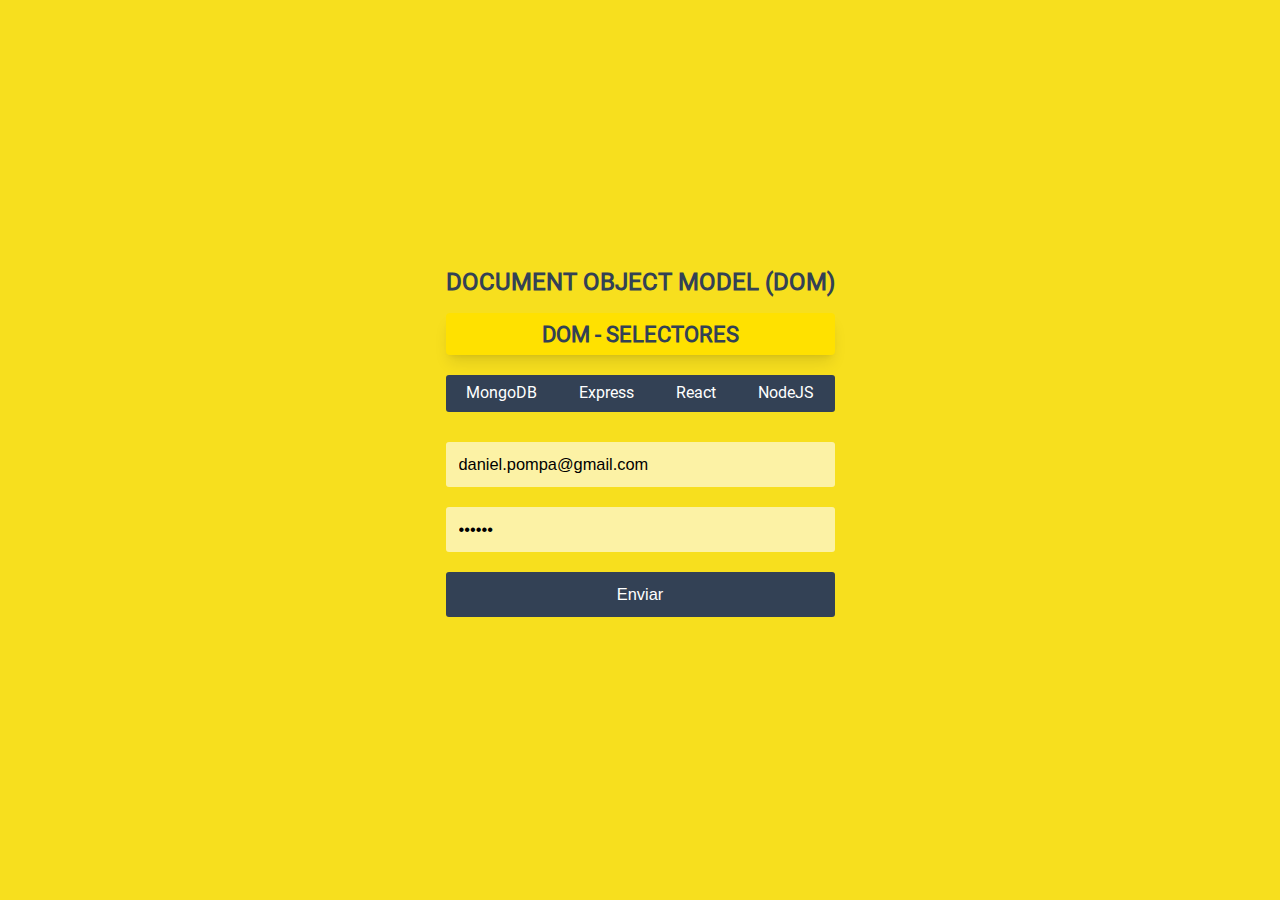
==== dom.html @ d0acec80 "feat: add exercises on selectors" ====
<!DOCTYPE html>
<html lang="en">
  <head>
    <meta charset="UTF-8" />
    <meta name="viewport" content="width=device-width, initial-scale=1.0" />
    <meta name="author" content="Daniel Pompa Pareja" />
    <meta name="description" content="Tutorial de JavaScript" />
    <title>Tutorial de JavaScript</title>
    <link rel="icon" type="image/svg+xml" href="./assets/images/javascript.svg" />
    <link rel="stylesheet" href="./assets/css/style.css" />
  </head>
  <body>
    <main>
      <header>
        <h1 id="heading">Document Object Model (DOM)</h1>
      </header>
      <!-- Container for the DOM manipulation -->
      <section class="dom">
        <h2 class="title">Selectores</h2>
        <!-- Navigation bar -->
        <nav class="nav">
          <a class="link" href="#">Enlace</a>
          <a class="link" href="#">Enlace</a>
          <a class="link" href="#">Enlace</a>
          <a class="link" href="#">Enlace</a>
        </nav>
        <!-- End of navigation bar -->
        <!-- Form for DOM manipulation -->
        <form id="form" novalidate>
          <input
            type="email"
            name="email"
            id="email"
            autocomplete="email"
            placeholder="Correo electrónico"
          />
          <input
            type="password"
            name="password"
            id="password"
            autocomplete="current-password"
            placeholder="Contraseña"
          />
          <input type="submit" value="Enviar" />
        </form>
        <!-- End of form -->
        <div id="generated-content"></div>
      </section>
      <!-- End of container for the DOM manipulation -->
    </main>
    <!-- <script src="./assets/js/dom/01-selectors.js"></script> -->
    <!-- <script src="./assets/js/dom/02-selectors.js"></script> -->
    <script src="./assets/js/dom/03-selectors.js"></script>
  </body>
</html>
---- assets/css/style.css ----
@font-face {
  font-family: 'Roboto';
  src: url('../fonts/Roboto-Regular.ttf') format('truetype');
}

html {
  font-size: 62.5%;
}

*,
*::before,
*::after {
  box-sizing: border-box;
}

body {
  align-items: center;
  background-color: #f7df1e;
  color: #334155;
  display: flex;
  font-family: 'Roboto', system-ui, sans-serif;
  justify-content: center;
  line-height: 1;
  margin: 0;
  min-height: 100vh;
  padding: 0;
}

h1,
h2 {
  text-align: center;
  text-transform: uppercase;
}

h1 {
  font-size: calc(1.8rem + 0.5vw);
}

h2 {
  font-size: calc(1.6rem + 0.5vw);
}

p,
a {
  font-size: calc(1rem + 0.5vw);
  text-align: center;
}

a {
  color: inherit;
  text-decoration: none;
}

.container {
  margin: 0 auto;
  max-width: 360px;
  width: 100%;
}

.container img {
  box-shadow: 0 10px 15px -3px rgba(0, 0, 0, 0.1), 0 4px 6px -4px rgba(0, 0, 0, 0.1);
  height: auto;
  margin-bottom: 1rem;
  width: 100%;
}

.dom nav {
  background-color: #334155;
  border-radius: 0.3rem;
  display: flex;
  justify-content: space-around;
  margin: 2rem 0;
}

.dom nav a {
  color: #fff;
  display: block;
  padding: 1rem 2rem;
}

.dom nav a:hover {
  background-color: #1e293b;
}

.dom form {
  align-items: center;
  display: flex;
  flex-direction: column;
  padding: 1rem 0;
}

.dom form input {
  font-size: calc(1rem + 0.5vw);
  outline: none;
  border-radius: 0.3rem;
  border: 1px solid transparent;
  width: 100%;
  padding: 1.2rem;
  margin-bottom: 2rem;
}

.dom form input[type='text'],
.dom form input[type='email'],
.dom form input[type='password'] {
  background-color: rgba(255, 255, 255, 0.6);
}

.dom form input[type='submit'] {
  background-color: #334155;
  color: #fff;
  cursor: pointer;
}

.dom form input[type='submit']:hover {
  background-color: #1e293b;
  transition: background-color 0.5s;
}

.error {
  background-color: #f8d7da;
  border-color: #f5c6cb;
  color: #721c24;
}

.success {
  background-color: #d4edda;
  border-color: #c3e6cb;
  color: #155724;
}
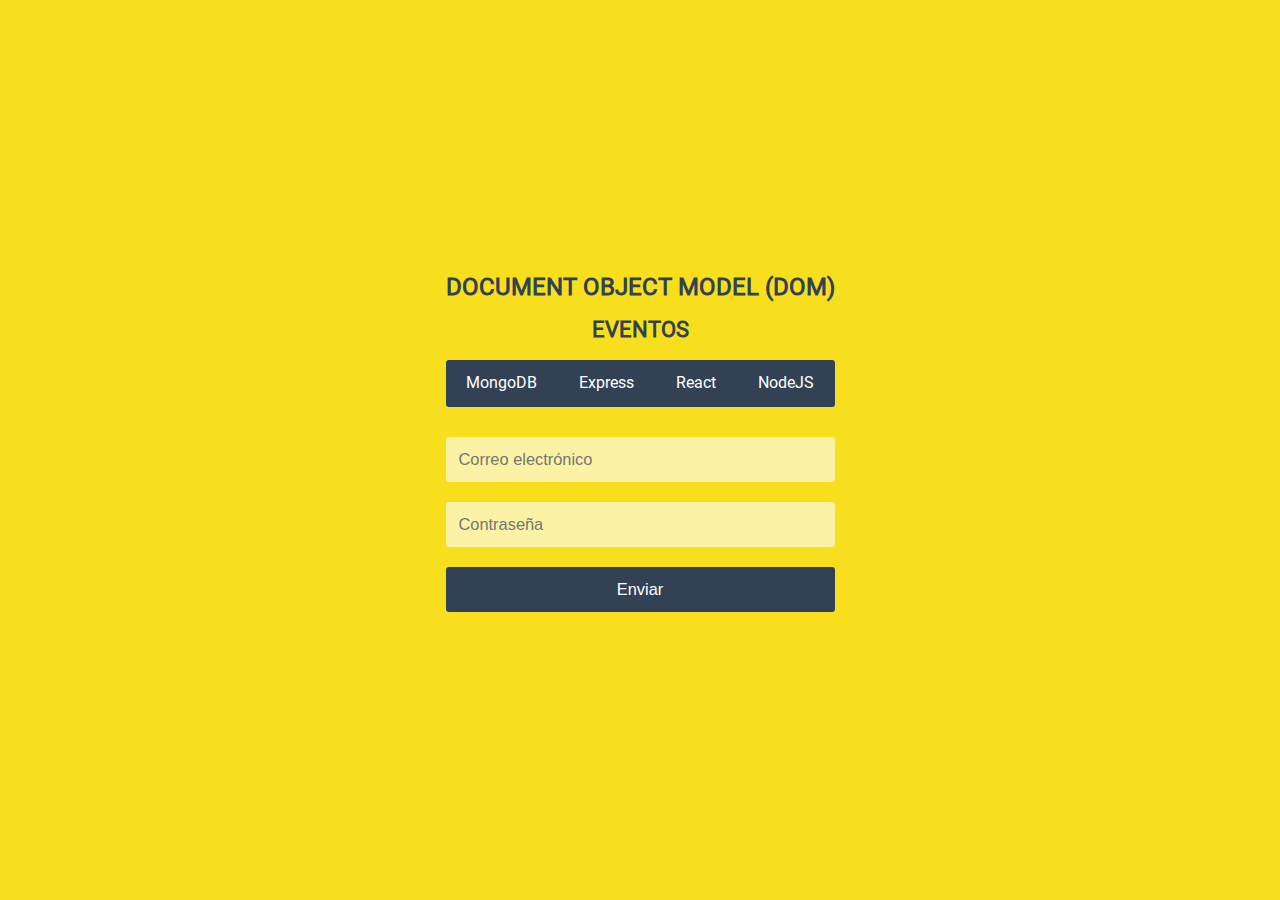
==== commit 459ebe4c: "feat: add exercises on events" ====
--- a/dom.html
+++ b/dom.html
@@ -16,7 +16,7 @@
       </header>
       <!-- Container for the DOM manipulation -->
       <section class="dom">
-        <h2 class="title">Selectores</h2>
+        <h2 class="title">Eventos</h2>
         <!-- Navigation bar -->
         <nav class="nav">
           <a class="link" href="#">Enlace</a>
@@ -50,6 +50,9 @@
     </main>
     <!-- <script src="./assets/js/dom/01-selectors.js"></script> -->
     <!-- <script src="./assets/js/dom/02-selectors.js"></script> -->
-    <script src="./assets/js/dom/03-selectors.js"></script>
+    <!-- <script src="./assets/js/dom/03-selectors.js"></script> -->
+    <!-- <script src="./assets/js/dom/04-events.js"></script> -->
+    <!-- <script src="./assets/js/dom/05-events.js"></script> -->
+    <script src="./assets/js/dom/06-events.js"></script>
   </body>
 </html>
--- a/assets/css/style.css
+++ b/assets/css/style.css
@@ -75,7 +75,7 @@
 .dom nav a {
   color: #fff;
   display: block;
-  padding: 1rem 2rem;
+  padding: 1.5rem 2rem;
 }
 
 .dom nav a:hover {
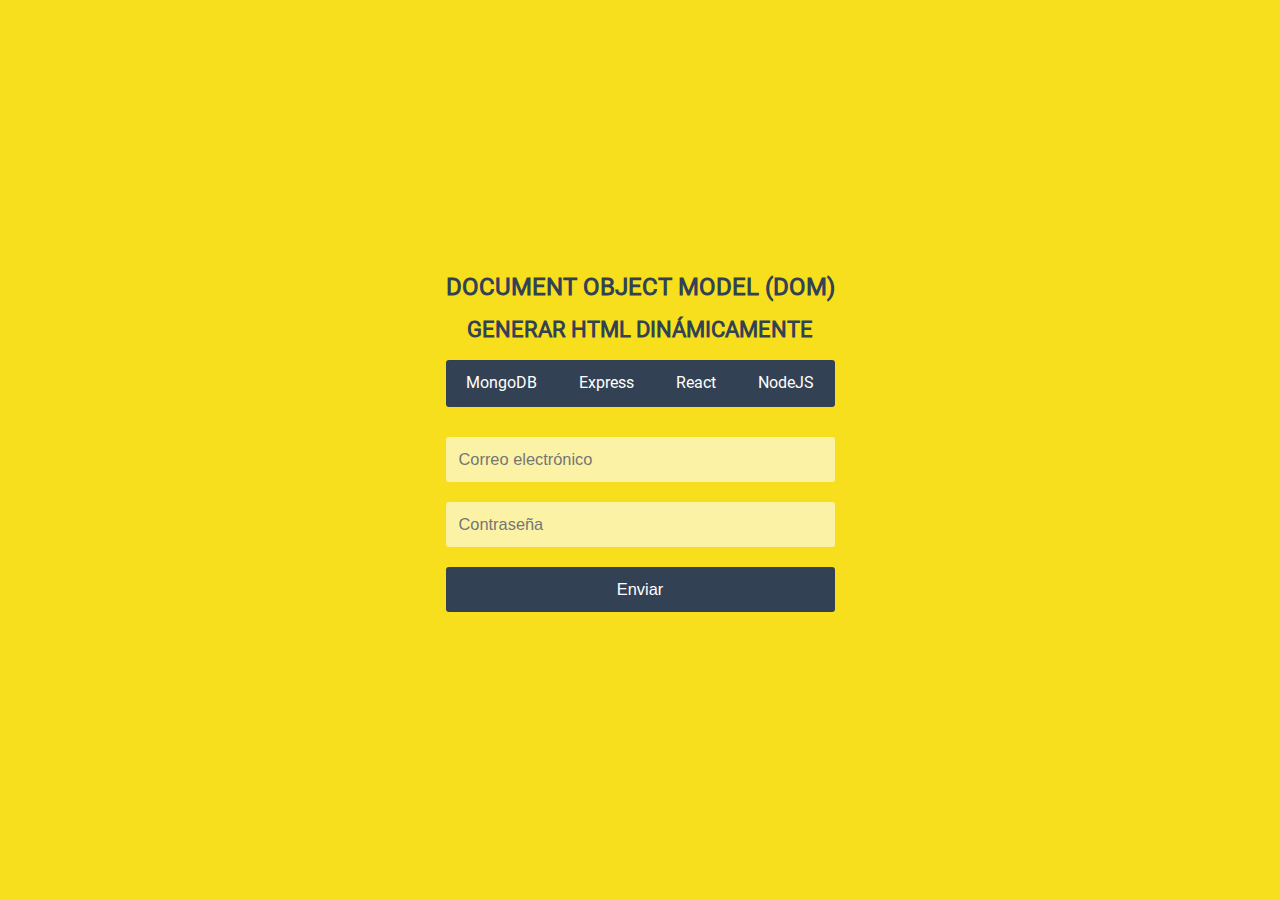
==== commit 0af038e0: "feat: add exercise to generate HTML dynamically" ====
--- a/dom.html
+++ b/dom.html
@@ -16,7 +16,7 @@
       </header>
       <!-- Container for the DOM manipulation -->
       <section class="dom">
-        <h2 class="title">Eventos</h2>
+        <h2 class="title">Generar HTML Dinámicamente</h2>
         <!-- Navigation bar -->
         <nav class="nav">
           <a class="link" href="#">Enlace</a>
@@ -53,6 +53,7 @@
     <!-- <script src="./assets/js/dom/03-selectors.js"></script> -->
     <!-- <script src="./assets/js/dom/04-events.js"></script> -->
     <!-- <script src="./assets/js/dom/05-events.js"></script> -->
-    <script src="./assets/js/dom/06-events.js"></script>
+    <!-- <script src="./assets/js/dom/06-events.js"></script> -->
+    <script src="./assets/js/dom/07-generate-html.js"></script>
   </body>
 </html>
